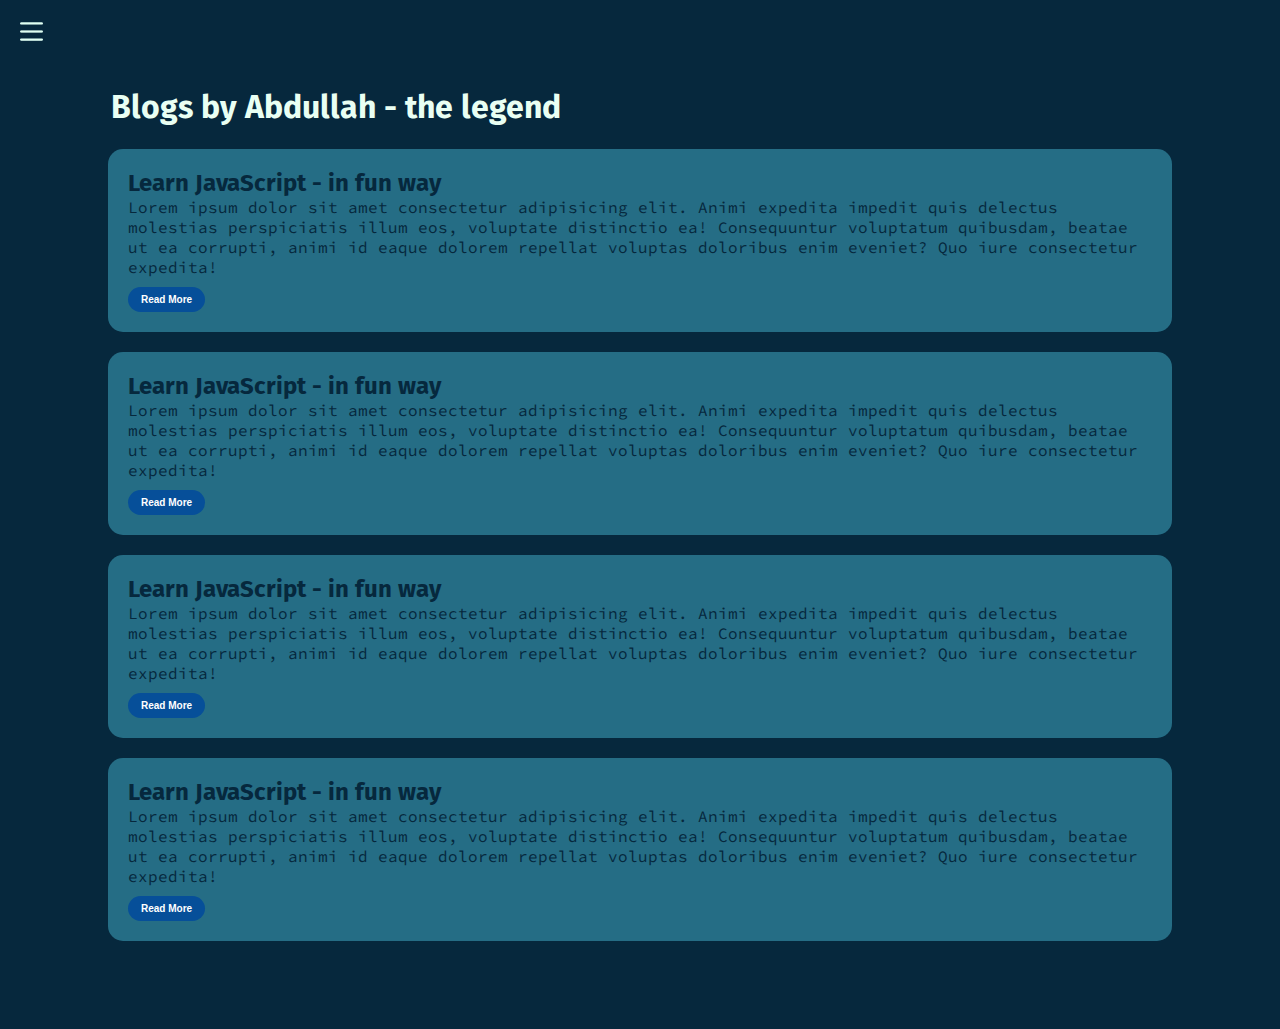
==== blog.html @ 0401fa1b "first push" ====
<!DOCTYPE html>
<html lang="en">

<head>
    <meta charset="UTF-8">
    <meta http-equiv="X-UA-Compatible" content="IE=edge">
    <meta name="viewport" content="width=device-width, initial-scale=1.0">
    <title>Abdullah- Web Developer , Programmer </title>
    <link rel="stylesheet" href="style.css">
</head>

<body>
    <div class="container">
        <div class="sidebar sidebarGo">
            <nav>
                <ul>
                    <li><a href="C:\Users\aoun1\OneDrive\Desktop\test alpha\index.html">Home</a></li>
                    <li><a href="C:\Users\aoun1\OneDrive\Desktop\test alpha\intro.html">My Intro</a></li>
                    <!-- <li><a href="C:\Users\aoun1\OneDrive\Desktop\test alpha\services.html">Services</a></li> -->
                    <li><a href="C:\Users\aoun1\OneDrive\Desktop\test alpha\blog.html">Blog</a></li>
                    <li><a href="C:\Users\aoun1\OneDrive\Desktop\test alpha\contact.html">Contact Me</a></li>
                </ul>
            </nav>
        </div>
        <div class="main">
            <div class="hamburger">
                <img class="ham" src="ham.png" alt="" width="23">
                <img class="cross" src="cross.png" alt="" width="23">
            </div>
            <div class="blogcontainer">
                <h1>Blogs by Abdullah - the legend </h1>
                <div class="blogItem">
                    <h2>Learn JavaScript - in fun way</h2>
                    <p> Lorem ipsum dolor sit amet consectetur adipisicing elit. Animi expedita impedit quis delectus
                        molestias perspiciatis illum eos, voluptate distinctio ea! Consequuntur voluptatum quibusdam,
                        beatae ut ea corrupti, animi id eaque dolorem repellat voluptas doloribus enim eveniet? Quo iure
                        consectetur expedita!</p>
                    <button class="btn btn-sm">Read More</button>
                </div>
                <div class="blogItem">
                    <h2>Learn JavaScript - in fun way</h2>
                    <p> Lorem ipsum dolor sit amet consectetur adipisicing elit. Animi expedita impedit quis delectus
                        molestias perspiciatis illum eos, voluptate distinctio ea! Consequuntur voluptatum quibusdam,
                        beatae ut ea corrupti, animi id eaque dolorem repellat voluptas doloribus enim eveniet? Quo iure
                        consectetur expedita!</p>
                    <button class="btn btn-sm">Read More</button>
                </div>
                <div class="blogItem">
                    <h2>Learn JavaScript - in fun way</h2>
                    <p> Lorem ipsum dolor sit amet consectetur adipisicing elit. Animi expedita impedit quis delectus
                        molestias perspiciatis illum eos, voluptate distinctio ea! Consequuntur voluptatum quibusdam,
                        beatae ut ea corrupti, animi id eaque dolorem repellat voluptas doloribus enim eveniet? Quo iure
                        consectetur expedita!</p>
                    <button class="btn btn-sm">Read More</button>
                </div>
                <div class="blogItem">
                    <h2>Learn JavaScript - in fun way</h2>
                    <p> Lorem ipsum dolor sit amet consectetur adipisicing elit. Animi expedita impedit quis delectus
                        molestias perspiciatis illum eos, voluptate distinctio ea! Consequuntur voluptatum quibusdam,
                        beatae ut ea corrupti, animi id eaque dolorem repellat voluptas doloribus enim eveniet? Quo iure
                        consectetur expedita!</p>
                    <button class="btn btn-sm">Read More</button>
                </div>
            </div>
        </div>
    </div>
    <script src="script.js"></script>
</body>

</html>
---- style.css ----
@import url('https://fonts.googleapis.com/css2?family=Fira+Sans&display=swap');
@import url('https://fonts.googleapis.com/css2?family=Source+Code+Pro:wght@300&display=swap');

* {
    margin: 0;
    padding: 0;
}

.sidebar {
    position: absolute;
    background-color: rgb(238, 218, 218);
    font-family: 'Fira Sans', sans-serif;
    height: 100vh;
    transition: transform 0.3s ease-in;
}

.sidebar nav {
    padding: 45px;
}

.sidebar nav li {

    list-style: none;
    font-size: 30px;
    padding: 33px 0;
}

.sidebar nav li a {
    text-decoration: none;
    color: black;
}

.sidebar nav li a:hover {
    text-decoration: none;
    border-bottom: 4px solid rgb(37, 109, 133);
    /* border-width: 5px; */
    transition: border-width 0.2s ease-out;
}

.sidebar nav li a:visited {
    text-decoration: none;
    border-bottom: 5px solid rgb(37, 109, 133);
}


.container {
    display: flex;
    background-color: rgb(6, 40, 61);
}

.InfoContainer {
    background-color: rgb(37, 109, 133);
    padding: 50px 50px;
    height: 58vh;
    width: 80vw;
    margin: 144px 7%;
    display: flex;
    justify-content: space-around;
    border-radius: 15px;
    color: rgb(6, 40, 61);
}

.infoBase {
    flex-direction: column;
}

.devPic img {
    height: 58vh;
    border-radius: 50%;
}

.devInfo {
    font-size: 16px;
    display: flex;
    justify-content: center;
    flex-direction: column;
    font-family: 'Source Code Pro', monospace;
}

.hello {
    font-size: 3em;
}

.name {
    font-size: 3em;
    font-weight: bold;
    font-family: 'Fira Sans', sans-serif;
}

.about {
    font-size: 2.5em;
}

.moreabout {
    font-size: 2em;
    margin-top: 23px;
    font-family: 'Fira Sans', sans-serif;
}

.buttons {
    margin-top: 2.2em;
    font-size: 16px;
}

.btn {
    padding: 9px 14px;
    border-radius: 16px;
    color: white;
    background-color: rgb(6, 79, 153);
    font-weight: bold;
    font-size: 1.7em;
    margin: 3px 3px;
    cursor: pointer;
    border: 0px;
}

.btn-sm {
    font-size: 10px;
    padding: 7px 13px;
    margin: 10px 0 0 0;
}

.btn-smsm {
    font-size: 16px;
    padding: 7px 13px;
    margin: 10px 0 0 0;
}

.btn:hover {
    background-color: rgb(223, 246, 255);
    color: rgb(6, 79, 153);
}

.contactform {
    padding: 0 34px;
    font-family: 'Fira Sans', sans-serif;
    margin: 188px 400px;
}

.contactform h1 {
    font-family: 'Fira Sans', sans-serif;
    /* padding: 12px 0; */
    color: rgb(233, 255, 243);
}

.contactform form div {
    padding: 10px 0;
    display: flex;
    flex-direction: column;
}

.contactform form div input {
    /* width: 26vw; */
    border-radius: 5px;
    margin: 6px 0 0 0;
    padding: 3px;
}

.contactform form div label {
    color: rgb(233, 255, 243);
}


.Checkcontainer {
    display: block;
    position: relative;
    padding-left: 35px;
    margin-bottom: 12px;
    cursor: pointer;
    font-size: 16px;
    -webkit-user-select: none;
    -moz-user-select: none;
    -ms-user-select: none;
    user-select: none;
}

/* Hide the browser's default checkbox */
.Checkcontainer input {
    position: absolute;
    opacity: 0;
    cursor: pointer;
    height: 0;
    width: 0;
}

/* Create a custom checkbox */
.checkmark {
    position: absolute;
    top: 0;
    left: 0;
    height: 20px;
    width: 20px;
    background-color: #eee;
    border-radius: 4px;
}

/* On mouse-over, add a grey background color */
.Checkcontainer:hover input~.checkmark {
    background-color: #ccc;
}

/* When the checkbox is checked, add a blue background */
.Checkcontainer input:checked~.checkmark {
    background-color: #2196F3;
}

/* Create the checkmark/indicator (hidden when not checked) */
.checkmark:after {
    content: "";
    position: absolute;
    display: none;
}

/* Show the checkmark when checked */
.Checkcontainer input:checked~.checkmark:after {
    display: block;
}

/* Style the checkmark/indicator */
.Checkcontainer .checkmark:after {
    left: 6px;
    top: 2px;
    width: 5px;
    height: 10px;
    border: solid white;
    border-width: 0 3px 3px 0;
    -webkit-transform: rotate(45deg);
    -ms-transform: rotate(45deg);
    transform: rotate(45deg);
}

.contactform form {
    margin: 0 0px;
}

#emailHelp {
    font-size: 11px;
    color: midnightblue;
    margin: 0 5px;
    padding: 3px 0 0 0;
}

#form-check {
    flex-direction: row;
}

#form-check input {
    width: 24px;
    margin: 3px 0;
}

.blogItem {
    margin: 20px;
    padding: 20px;
    font-family: 'Fira Sans', sans-serif;
    background-color: rgb(37, 109, 133);
    border-radius: 15px;
    color: rgb(6, 40, 61);
}

.blogcontainer {
    margin: 88px;
}

.blogcontainer h1 {
    color: rgb(233, 255, 243);
}

h1 {
    font-family: 'Fira Sans', sans-serif;
    margin: 23px;
}

p {
    font-family: 'Source Code Pro', monospace;
}

/* .intro {
    margin: 0px;
    background-color: red;
} */

.basicInfo h2 {
    font-family: 'Fira Sans', sans-serif;
    margin: 12px;
}

.basicInfo p {
    font-family: 'Source Code Pro', monospace;
    margin: 12px;
}

.basicInfo {}

.skillcontainer {
    padding: 12px;
}

.skillcontainer h2 {
    font-family: 'Fira Sans', sans-serif;
    margin: 12px 0;
}

.skillitem {
    display: flex;
    align-items: center;
    font-family: 'Source Code Pro', monospace;
    font-weight: 900;
}

.skill {
    width: 265px;
    height: 6px;
    background-color: red;
    border: 2px solid black;
}

.hundred {
    width: 265px;
    background-color: blueviolet;
}

.fifty {
    width: 125px;
    background-color: aqua;
}

.t5 {
    width: 75px;
    background-color: yellow;
}

.hamburger {
    position: absolute;
    cursor: pointer;
    top: 10px;
    left: 10px;
}

.sidebarGo {
    transform: translate(-443px, 0px);
    position: absolute;
}

.ham {
    margin-top: 10px;
    margin-left: 10px;
}

.cross {
    margin-left: 185px;
    margin-top: 10px;
}

@media (max-width: 1215px) {
    * {
        background-color: red;
    }

    .devInfo {
        font-size: 10px;
    }

    .buttons {
        font-size: 6px;
    }

    .devPic {
        display: none;
    }

    .intro,
    .blogContainer,
    .contactform {
        margin: 50px 8px;
    }
}
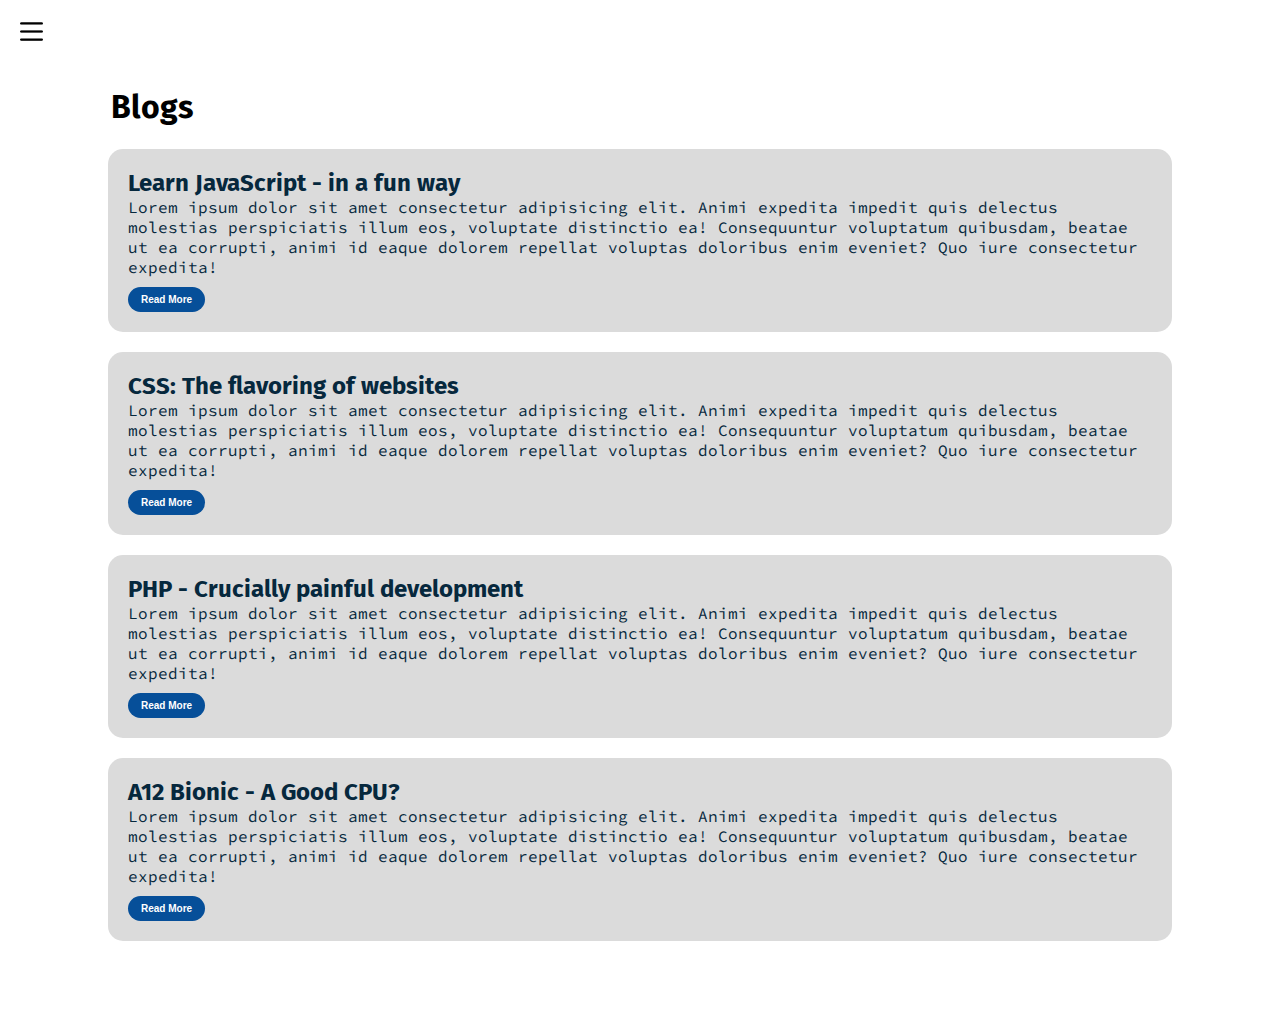
==== commit 4d4b3be1: "change theme, edit text and margins" ====
--- a/blog.html
+++ b/blog.html
@@ -14,11 +14,11 @@
         <div class="sidebar sidebarGo">
             <nav>
                 <ul>
-                    <li><a href="C:\Users\aoun1\OneDrive\Desktop\test alpha\index.html">Home</a></li>
-                    <li><a href="C:\Users\aoun1\OneDrive\Desktop\test alpha\intro.html">My Intro</a></li>
-                    <!-- <li><a href="C:\Users\aoun1\OneDrive\Desktop\test alpha\services.html">Services</a></li> -->
-                    <li><a href="C:\Users\aoun1\OneDrive\Desktop\test alpha\blog.html">Blog</a></li>
-                    <li><a href="C:\Users\aoun1\OneDrive\Desktop\test alpha\contact.html">Contact Me</a></li>
+                    <li><a href="C:\Users\aoun1\OneDrive\Desktop\Sample Portfolio Website\index.html">Home</a></li>
+                    <li><a href="C:\Users\aoun1\OneDrive\Desktop\Sample Portfolio Website\intro.html">My Intro</a></li>
+                    <li><a href="C:\Users\aoun1\OneDrive\Desktop\Sample Portfolio Website\blog.html">Blogs</a></li>
+                    <li><a href="C:\Users\aoun1\OneDrive\Desktop\Sample Portfolio Website\contact.html">Contact Me</a>
+                    </li>
                 </ul>
             </nav>
         </div>
@@ -28,9 +28,9 @@
                 <img class="cross" src="cross.png" alt="" width="23">
             </div>
             <div class="blogcontainer">
-                <h1>Blogs by Abdullah - the legend </h1>
+                <h1>Blogs</h1>
                 <div class="blogItem">
-                    <h2>Learn JavaScript - in fun way</h2>
+                    <h2>Learn JavaScript - in a fun way</h2>
                     <p> Lorem ipsum dolor sit amet consectetur adipisicing elit. Animi expedita impedit quis delectus
                         molestias perspiciatis illum eos, voluptate distinctio ea! Consequuntur voluptatum quibusdam,
                         beatae ut ea corrupti, animi id eaque dolorem repellat voluptas doloribus enim eveniet? Quo iure
@@ -38,7 +38,7 @@
                     <button class="btn btn-sm">Read More</button>
                 </div>
                 <div class="blogItem">
-                    <h2>Learn JavaScript - in fun way</h2>
+                    <h2>CSS: The flavoring of websites</h2>
                     <p> Lorem ipsum dolor sit amet consectetur adipisicing elit. Animi expedita impedit quis delectus
                         molestias perspiciatis illum eos, voluptate distinctio ea! Consequuntur voluptatum quibusdam,
                         beatae ut ea corrupti, animi id eaque dolorem repellat voluptas doloribus enim eveniet? Quo iure
@@ -46,7 +46,7 @@
                     <button class="btn btn-sm">Read More</button>
                 </div>
                 <div class="blogItem">
-                    <h2>Learn JavaScript - in fun way</h2>
+                    <h2>PHP - Crucially painful development</h2>
                     <p> Lorem ipsum dolor sit amet consectetur adipisicing elit. Animi expedita impedit quis delectus
                         molestias perspiciatis illum eos, voluptate distinctio ea! Consequuntur voluptatum quibusdam,
                         beatae ut ea corrupti, animi id eaque dolorem repellat voluptas doloribus enim eveniet? Quo iure
@@ -54,7 +54,7 @@
                     <button class="btn btn-sm">Read More</button>
                 </div>
                 <div class="blogItem">
-                    <h2>Learn JavaScript - in fun way</h2>
+                    <h2>A12 Bionic - A Good CPU?</h2>
                     <p> Lorem ipsum dolor sit amet consectetur adipisicing elit. Animi expedita impedit quis delectus
                         molestias perspiciatis illum eos, voluptate distinctio ea! Consequuntur voluptatum quibusdam,
                         beatae ut ea corrupti, animi id eaque dolorem repellat voluptas doloribus enim eveniet? Quo iure
--- a/style.css
+++ b/style.css
@@ -8,48 +8,54 @@
 
 .sidebar {
     position: absolute;
-    background-color: rgb(238, 218, 218);
+    background-color: rgb(8, 68, 133);
     font-family: 'Fira Sans', sans-serif;
     height: 100vh;
     transition: transform 0.3s ease-in;
 }
 
 .sidebar nav {
-    padding: 45px;
+    padding: 45px 0px;
+    padding-left: 20px;
+    padding-right: 80px;
 }
 
 .sidebar nav li {
 
     list-style: none;
     font-size: 30px;
-    padding: 33px 0;
+    padding: 13px 0;
+}
+
+.sidebar nav ul {
+    padding: 13px 0;
 }
 
 .sidebar nav li a {
     text-decoration: none;
-    color: black;
+    color: rgb(255, 255, 255);
 }
 
 .sidebar nav li a:hover {
     text-decoration: none;
-    border-bottom: 4px solid rgb(37, 109, 133);
+    border-bottom: 4px solid rgb(88, 163, 255);
     /* border-width: 5px; */
     transition: border-width 0.2s ease-out;
 }
 
 .sidebar nav li a:visited {
     text-decoration: none;
-    border-bottom: 5px solid rgb(37, 109, 133);
+    border-bottom: 5px solid rgb(88, 163, 255);
 }
 
 
 .container {
     display: flex;
-    background-color: rgb(6, 40, 61);
+    background-color: rgb(255, 255, 255);
 }
 
 .InfoContainer {
-    background-color: rgb(37, 109, 133);
+    background-color: rgb(219, 219, 219);
     padding: 50px 50px;
     height: 58vh;
     width: 80vw;
@@ -140,7 +146,7 @@
 .contactform h1 {
     font-family: 'Fira Sans', sans-serif;
     /* padding: 12px 0; */
-    color: rgb(233, 255, 243);
+    color: rgb(0, 0, 0);
 }
 
 .contactform form div {
@@ -157,7 +163,7 @@
 }
 
 .contactform form div label {
-    color: rgb(233, 255, 243);
+    color: rgb(0, 0, 0);
 }
 
 
@@ -201,7 +207,7 @@
 
 /* When the checkbox is checked, add a blue background */
 .Checkcontainer input:checked~.checkmark {
-    background-color: #2196F3;
+    background-color: #0767b6;
 }
 
 /* Create the checkmark/indicator (hidden when not checked) */
@@ -253,7 +259,7 @@
     margin: 20px;
     padding: 20px;
     font-family: 'Fira Sans', sans-serif;
-    background-color: rgb(37, 109, 133);
+    background-color: rgb(219, 219, 219);
     border-radius: 15px;
     color: rgb(6, 40, 61);
 }
@@ -263,7 +269,7 @@
 }
 
 .blogcontainer h1 {
-    color: rgb(233, 255, 243);
+    color: rgb(0, 0, 0);
 }
 
 h1 {
@@ -275,10 +281,6 @@
     font-family: 'Source Code Pro', monospace;
 }
 
-/* .intro {
-    margin: 0px;
-    background-color: red;
-} */
 
 .basicInfo h2 {
     font-family: 'Fira Sans', sans-serif;
@@ -290,29 +292,62 @@
     margin: 12px;
 }
 
-.basicInfo {}
-
 .skillcontainer {
-    padding: 12px;
-}
-
-.skillcontainer h2 {
-    font-family: 'Fira Sans', sans-serif;
-    margin: 12px 0;
-}
-
-.skillitem {
-    display: flex;
-    align-items: center;
+    padding: 0px 12px;
+    display: flex;
+    flex-direction: row;
+}
+
+.headcontainer h2 {
+    font-family: 'Fira Sans', sans-serif;
+    padding: 0px 12px;
+}
+
+.skillItems {
     font-family: 'Source Code Pro', monospace;
     font-weight: 900;
-}
-
-.skill {
-    width: 265px;
-    height: 6px;
-    background-color: red;
-    border: 2px solid black;
+    font-size: 18px;
+    max-width: 120px;
+    display: flex;
+    height: 150px;
+    flex-direction: column;
+    justify-content: space-between;
+}
+
+.skillParent {
+    margin: 0px 20px;
+    padding: 5px 0px;
+    display: flex;
+    flex-direction: column;
+    justify-content: space-between;
+}
+
+.skillhtml {
+    background-color: rgb(255, 140, 0);
+    width: 280px;
+    height: 10px;
+    border: 1px solid black;
+}
+
+.skillcss {
+    background-color: rgb(16, 120, 255);
+    height: 10px;
+    width: 250px;
+    border: 1px solid black;
+}
+
+.skilljs {
+    background-color: rgb(5, 112, 9);
+    width: 110px;
+    height: 10px;
+    border: 1px solid black;
+}
+
+.skillphp {
+    background-color: rgb(128, 29, 209);
+    border: 1px solid black;
+    width: 160px;
+    height: 10px;
 }
 
 .hundred {
